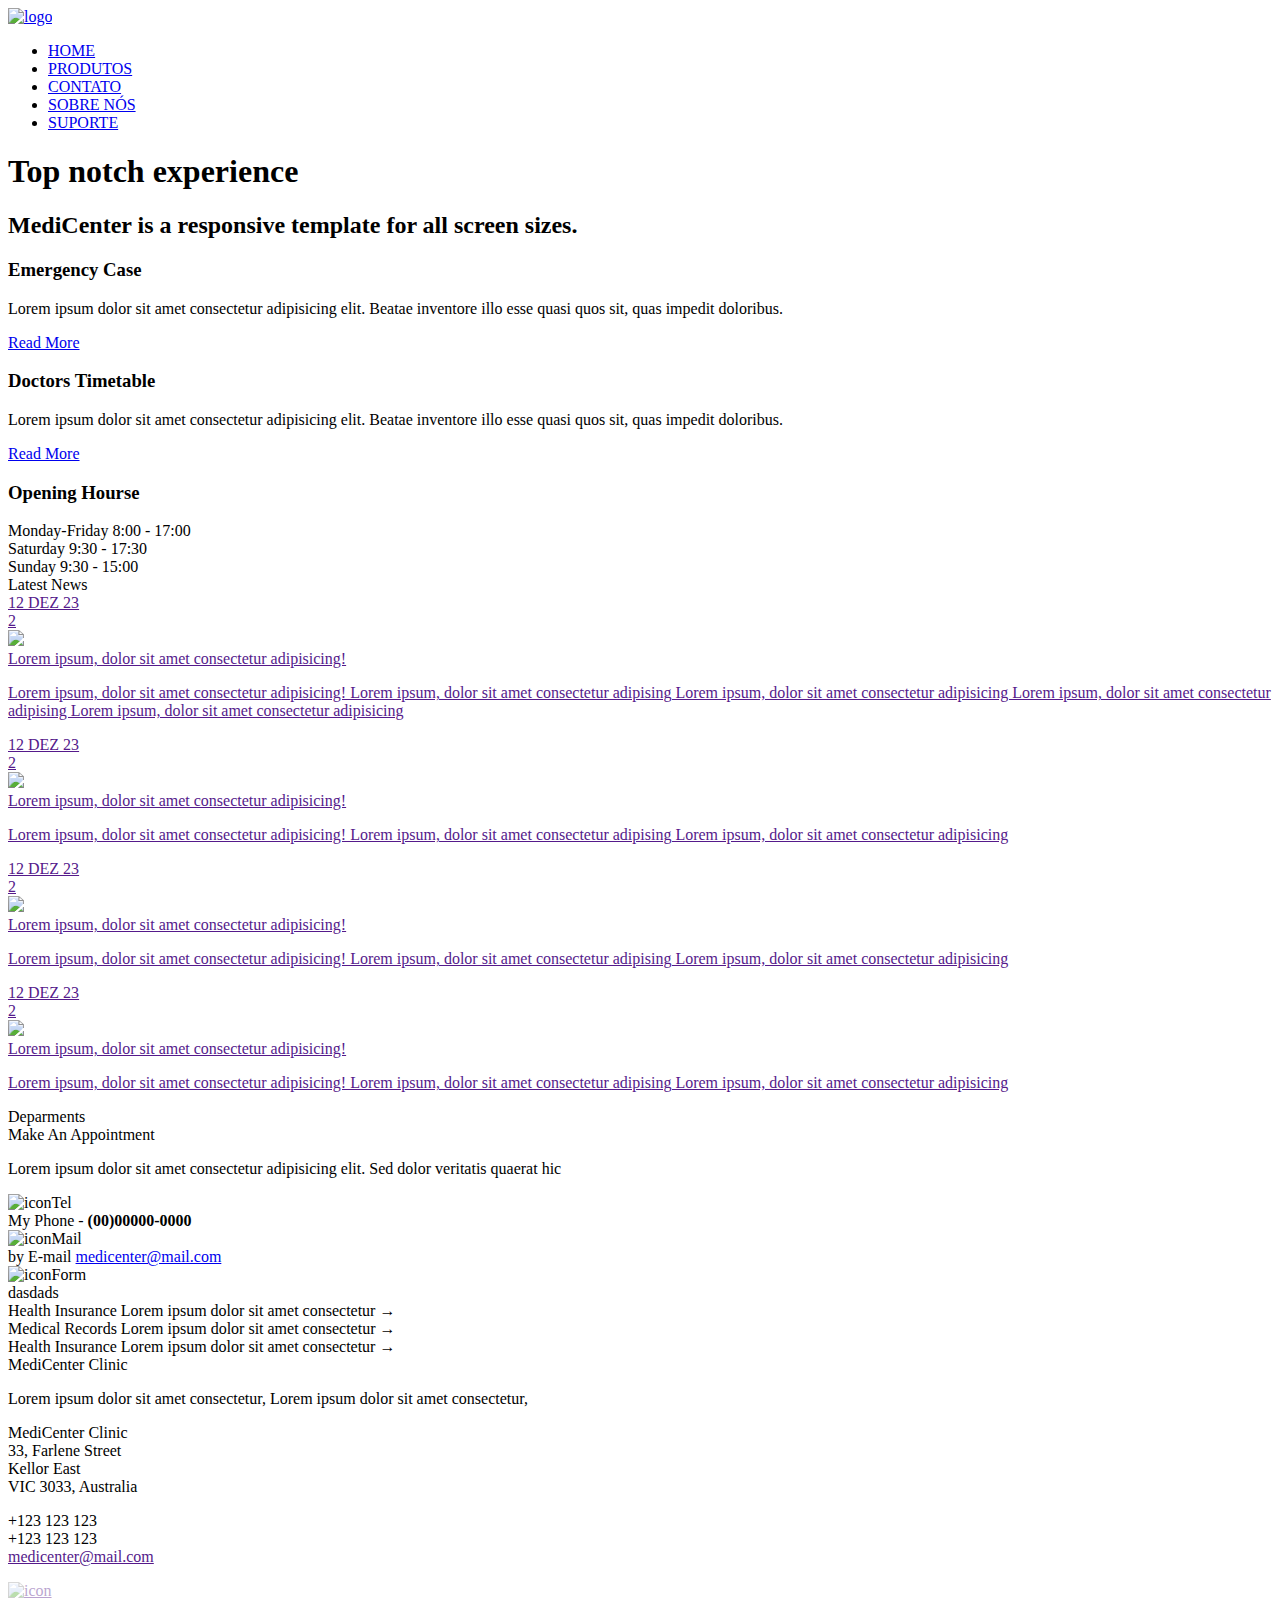
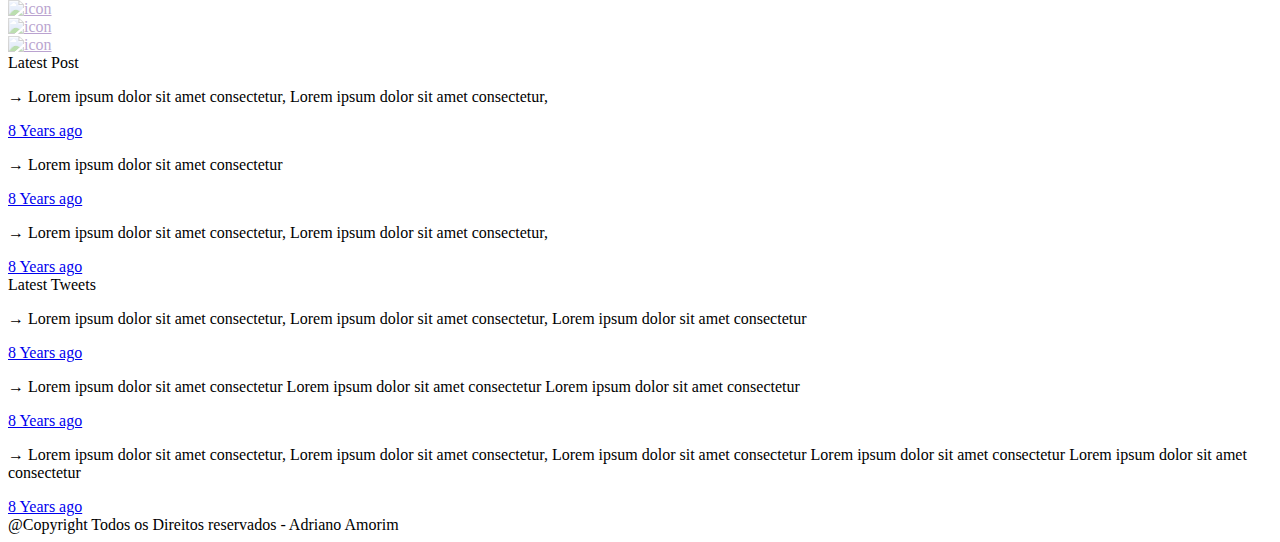
==== index.html @ 19088206 "alterado estrutura de arquivos" ====
<!DOCTYPE html>
<html lang="pt-BR">

<head>
    <meta charset="UTF-8">
    <meta http-equiv="X-UA-Compatible" content="IE=edge">
    <meta name="viewport" content="width=device-width,user-scalable=0">
    <title>MediCenter</title>
    <link rel="stylesheet" href="./css/style.css">
</head>

<body>
    <header>
        <div class="container">
            <div class="logo">
                <a href="#"><img src="./img/logo.png" alt="logo"></a>
            </div>
            <div class="menu">
                <div class="menuMobile">
                    <div class="linhasMenuM"></div>
                    <div class="linhasMenuM"></div>
                    <div class="linhasMenuM"></div>
                </div>
                <nav>
                    <ul>
                        <li class="ativo"><a href="#">HOME</a></li>
                        <li><a href="#">PRODUTOS</a></li>
                        <li><a href="#">CONTATO</a></li>
                        <li><a href="#">SOBRE NÓS</a></li>
                        <li><a href="#">SUPORTE</a></li>
                    </ul>
                </nav>
            </div>
        </div>

    </header>
    <!--AREA DO BANNER -->
    <section id="banner">
        <div class="container column">
            <div class="textoBanner">
                <h1>Top notch experience</h1>
                <h2>MediCenter is a responsive template for all screen sizes.</h2>
            </div>
            <div class="cardsBanner">
                <div class="card" id="card1">
                    <h3 class="tituloCard">Emergency Case</h3>
                    <p class="descCard">Lorem ipsum dolor sit amet consectetur adipisicing elit. Beatae inventore illo
                        esse quasi quos
                        sit, quas impedit doloribus. </p>
                    <a href="#" class="btnCard">Read More</a>
                </div>
                <div class="card" id="card2">
                    <h3 class="tituloCard">Doctors Timetable</h3>
                    <p class="descCard">Lorem ipsum dolor sit amet consectetur adipisicing elit. Beatae inventore illo
                        esse quasi quos
                        sit, quas impedit doloribus.</p>
                    <a href="#" class="btnCard">Read More</a>
                </div>
                <div class="card" id="card3">
                    <h3 class="tituloCard">Opening Hourse</h3>
                    <div class="descCard descCard3">
                        <span>Monday-Friday</span>
                        <span>8:00 - 17:00</span>
                    </div>
                    <div class="descCard descCard3">
                        <span>Saturday </span>
                        <span>9:30 - 17:30</span>
                    </div>
                    <div class="descCard descCard3">
                        <span>Sunday</span>
                        <span>9:30 - 15:00</span>
                    </div>
                </div>
            </div>
        </div>
    </section>
    <!-- -->
    <!--AREA PRINCIPAL DA PAGINA-->
    <section id="conteudoPrincipal">
        <div class="container">
            <section id="boxArtigos">
                <!--TITULO NOTICAS(ARTIGOS)-->
                <div class="artigo">
                    <div class="boxTituloCp">
                        <span>Latest News</span>
                        <div class="barraTituloCp"></div>
                    </div>
                    <div id="boxConteudoArtigos">
                        <article>
                            <a href="">
                                <div class="boxDataArtigo">
                                    <div class="dataArtigo">12 DEZ 23</div>
                                    <div class="comentArtigo">2</div>
                                </div>

                                <div class="thumbnail_artigo">
                                    <img src="./img/imgArtigo.jpg" />
                                </div>
                                <div class="tituloArtigo">
                                    <span>Lorem ipsum, dolor sit amet consectetur adipisicing!</span>
                                </div>
                                <div class="resumoArtigo">
                                    <p>Lorem ipsum, dolor sit amet consectetur adipisicing!
                                        Lorem ipsum, dolor sit amet consectetur adipising
                                        Lorem ipsum, dolor sit amet consectetur adipisicing
                                        Lorem ipsum, dolor sit amet consectetur adipising
                                        Lorem ipsum, dolor sit amet consectetur adipisicing
                                    </p>
                                </div>
                            </a>
                        </article>
                        <article>
                            <a href="">
                                <div class="boxDataArtigo">
                                    <div class="dataArtigo">12 DEZ 23</div>
                                    <div class="comentArtigo">2</div>
                                </div>

                                <div class="thumbnail_artigo">
                                    <img src="./img/imgArtigo.jpg" />
                                </div>
                                <div class="tituloArtigo">
                                    <span>Lorem ipsum, dolor sit amet consectetur adipisicing!</span>
                                </div>
                                <div class="resumoArtigo">
                                    <p>Lorem ipsum, dolor sit amet consectetur adipisicing!
                                        Lorem ipsum, dolor sit amet consectetur adipising
                                        Lorem ipsum, dolor sit amet consectetur adipisicing
                                    </p>
                                </div>
                            </a>
                        </article>
                        <article>
                            <a href="">
                                <div class="boxDataArtigo">
                                    <div class="dataArtigo">12 DEZ 23</div>
                                    <div class="comentArtigo">2</div>
                                </div>

                                <div class="thumbnail_artigo">
                                    <img src="./img/imgArtigo.jpg" />
                                </div>
                                <div class="tituloArtigo">
                                    <span>Lorem ipsum, dolor sit amet consectetur adipisicing!</span>
                                </div>
                                <div class="resumoArtigo">
                                    <p>Lorem ipsum, dolor sit amet consectetur adipisicing!
                                        Lorem ipsum, dolor sit amet consectetur adipising
                                        Lorem ipsum, dolor sit amet consectetur adipisicing
                                    </p>
                                </div>
                            </a>
                        </article>
                        <article>
                            <a href="">
                                <div class="boxDataArtigo">
                                    <div class="dataArtigo">12 DEZ 23</div>
                                    <div class="comentArtigo">2</div>
                                </div>

                                <div class="thumbnail_artigo">
                                    <img src="./img/imgArtigo.jpg" />
                                </div>
                                <div class="tituloArtigo">
                                    <span>Lorem ipsum, dolor sit amet consectetur adipisicing!</span>
                                </div>
                                <div class="resumoArtigo">
                                    <p>Lorem ipsum, dolor sit amet consectetur adipisicing!
                                        Lorem ipsum, dolor sit amet consectetur adipising
                                        Lorem ipsum, dolor sit amet consectetur adipisicing
                                    </p>
                                </div>
                            </a>
                        </article>
                    </div>
                </div>


            </section>

            <!--AREA DO ASIDE-->
            <aside>
                <div class="containerWidget">
                    <div class="boxTituloCp">
                        <span>Deparments</span>
                        <div class="barraTituloCp"></div>
                    </div>

                    <div class="boxConteudoWidget">
                        <div class="blocos"></div>
                        <div class="blocos"></div>
                        <div class="blocos"></div>
                        <div class="blocos"></div>
                        <div class="blocos"></div>
                        <div class="blocos"></div>
                    </div>
                </div>
                <div class="containerWidget">
                    <div class="boxTituloCp">
                        <span>Make An Appointment</span>
                        <div class="barraTituloCp"></div>
                    </div>
                    <div class="boxConteudoWidget">
                        <div id="descMake">
                            <p>Lorem ipsum dolor sit amet consectetur
                                adipisicing elit. Sed dolor veritatis quaerat hic
                            </p>
                        </div>
                        <div id="containerContato">
                            <div class="boxContato">
                                <div class="iconContato">
                                    <img src="./img/icon_phone.png" alt="iconTel" />
                                </div>
                                <span>My Phone - <strong>(00)00000-0000</strong></span>
                            </div>
                            <div class="boxContato">
                                <div class="iconContato">
                                    <img src="./img/icon_mail.png" alt="iconMail" />
                                </div>
                                <span>by E-mail <a href="#">medicenter@mail.com</a></span>
                            </div>
                            <div class="boxContato">
                                <div class="iconContato">
                                    <img src="./img/icon_mail.png" alt="iconForm" />
                                </div>
                                <span>dasdads</span>
                            </div>
                        </div>
                    </div>
                </div>
            </aside>

        </div>
    </section>
    <footer>
        <div class="container column">
            <div class="cardsFooter">
                <div id="cardFt1">
                    <span class="tituloCardFt">Health Insurance </span>
                    <span class="textCardFt">Lorem ipsum dolor sit amet consectetur &rarr; </span>
                </div>
                <div id="cardFt2">
                    <span class="tituloCardFt">Medical Records </span>
                    <span class="textCardFt">Lorem ipsum dolor sit amet consectetur &rarr; </span>
                </div>
                <div id="cardFt3">
                    <span class="tituloCardFt">Health Insurance </span>
                    <span class="textCardFt">Lorem ipsum dolor sit amet consectetur &rarr; </span>
                </div>
            </div>
            <div class="areaFooter">
                <div id="areaFt1">
                    <div class="boxTituloCp">
                        <span>MediCenter Clinic</span>
                        <div class="barraTituloCp"></div>
                    </div>
                    <div class="boxConteudoFooter">
                        <div class="textConteudoFt">
                            <p> Lorem ipsum dolor sit amet consectetur,
                                Lorem ipsum dolor sit amet consectetur,</p>
                        </div>
                        <div class="textConteudoFt flexRow">
                            <p> MediCenter Clinic<br />
                                33, Farlene Street<br />
                                Kellor East<br />
                                VIC 3033, Australia
                            </p>
                            <p> +123 123 123<br />
                                +123 123 123<br />
                                <a href="">medicenter@mail.com</a>
                            </p>
                        </div>
                        <div class="flexRow">
                            <a href="" target="_blank">
                            <div class="iconContato" style="opacity: 0.4;">
                                <img src="./img/icon_fb.png" alt="icon">
                            </div>
                        </a>
                        <a href="" target="_blank">
                            <div class="iconContato" style="opacity: 0.4;">
                                <img src="./img/icon_tt.png" alt="icon">
                            </div>
                        </a>
                        <a href="" target="_blank">
                            <div class="iconContato" style="opacity: 0.4;">
                                <img src="./img/icon_google.png" alt="icon">
                            </div>
                        </a>
                        <a href="" target="_blank">
                            <div class="iconContato" style="opacity: 0.4;">
                                <img src="./img/icon_mailFt.png" alt="icon">
                            </div>
                            </a>
                        </div>

                    </div>
                </div>
                <div id="areaFt2">
                    <div class="boxTituloCp">
                        <span>Latest Post</span>
                        <div class="barraTituloCp"></div>
                    </div>
                    <div class="boxConteudoFooter">
                        <div class="textConteudoFt">
                            <p>
                                &rarr; Lorem ipsum dolor sit amet consectetur,
                                Lorem ipsum dolor sit amet consectetur,
                            </p>
                            <a href="#">8 Years ago</a>
                        </div>
                        <div class="textConteudoFt">
                            <p>
                                &rarr; Lorem ipsum dolor sit amet consectetur
                            </p>
                            <a href="#">8 Years ago</a>
                        </div>
                        <div class="textConteudoFt">
                            <p>
                                &rarr; Lorem ipsum dolor sit amet consectetur,
                                Lorem ipsum dolor sit amet consectetur,
                            </p>
                            <a href="#">8 Years ago</a>
                        </div>
                    </div>
                </div>
                <div id="areaFt3">
                    <div class="boxTituloCp">
                        <span>Latest Tweets</span>
                        <div class="barraTituloCp"></div>
                    </div>
                    <div class="boxConteudoFooter">
                        <div class="textConteudoFt">
                            <p>
                                &rarr; Lorem ipsum dolor sit amet consectetur,
                                Lorem ipsum dolor sit amet consectetur,
                                Lorem ipsum dolor sit amet consectetur
                            </p>
                            <a href="#">8 Years ago</a>
                        </div>
                        <div class="textConteudoFt">
                            <p>
                                &rarr; Lorem ipsum dolor sit amet consectetur
                                Lorem ipsum dolor sit amet consectetur
                                Lorem ipsum dolor sit amet consectetur
                            </p>
                            <a href="#">8 Years ago</a>
                        </div>
                        <div class="textConteudoFt">
                            <p>
                                &rarr; Lorem ipsum dolor sit amet consectetur,
                                Lorem ipsum dolor sit amet consectetur,
                                Lorem ipsum dolor sit amet consectetur
                                Lorem ipsum dolor sit amet consectetur
                                Lorem ipsum dolor sit amet consectetur

                            </p>
                            <a href="#">8 Years ago</a>
                        </div>
                    </div>
                </div>
            </div>
            <div id="footerCreditos">
                <span>@Copyright Todos os Direitos reservados - Adriano Amorim</span>
            </div>
        </div>
    </footer>


    <script src="./js/script.js"></script>
</body>

</html>
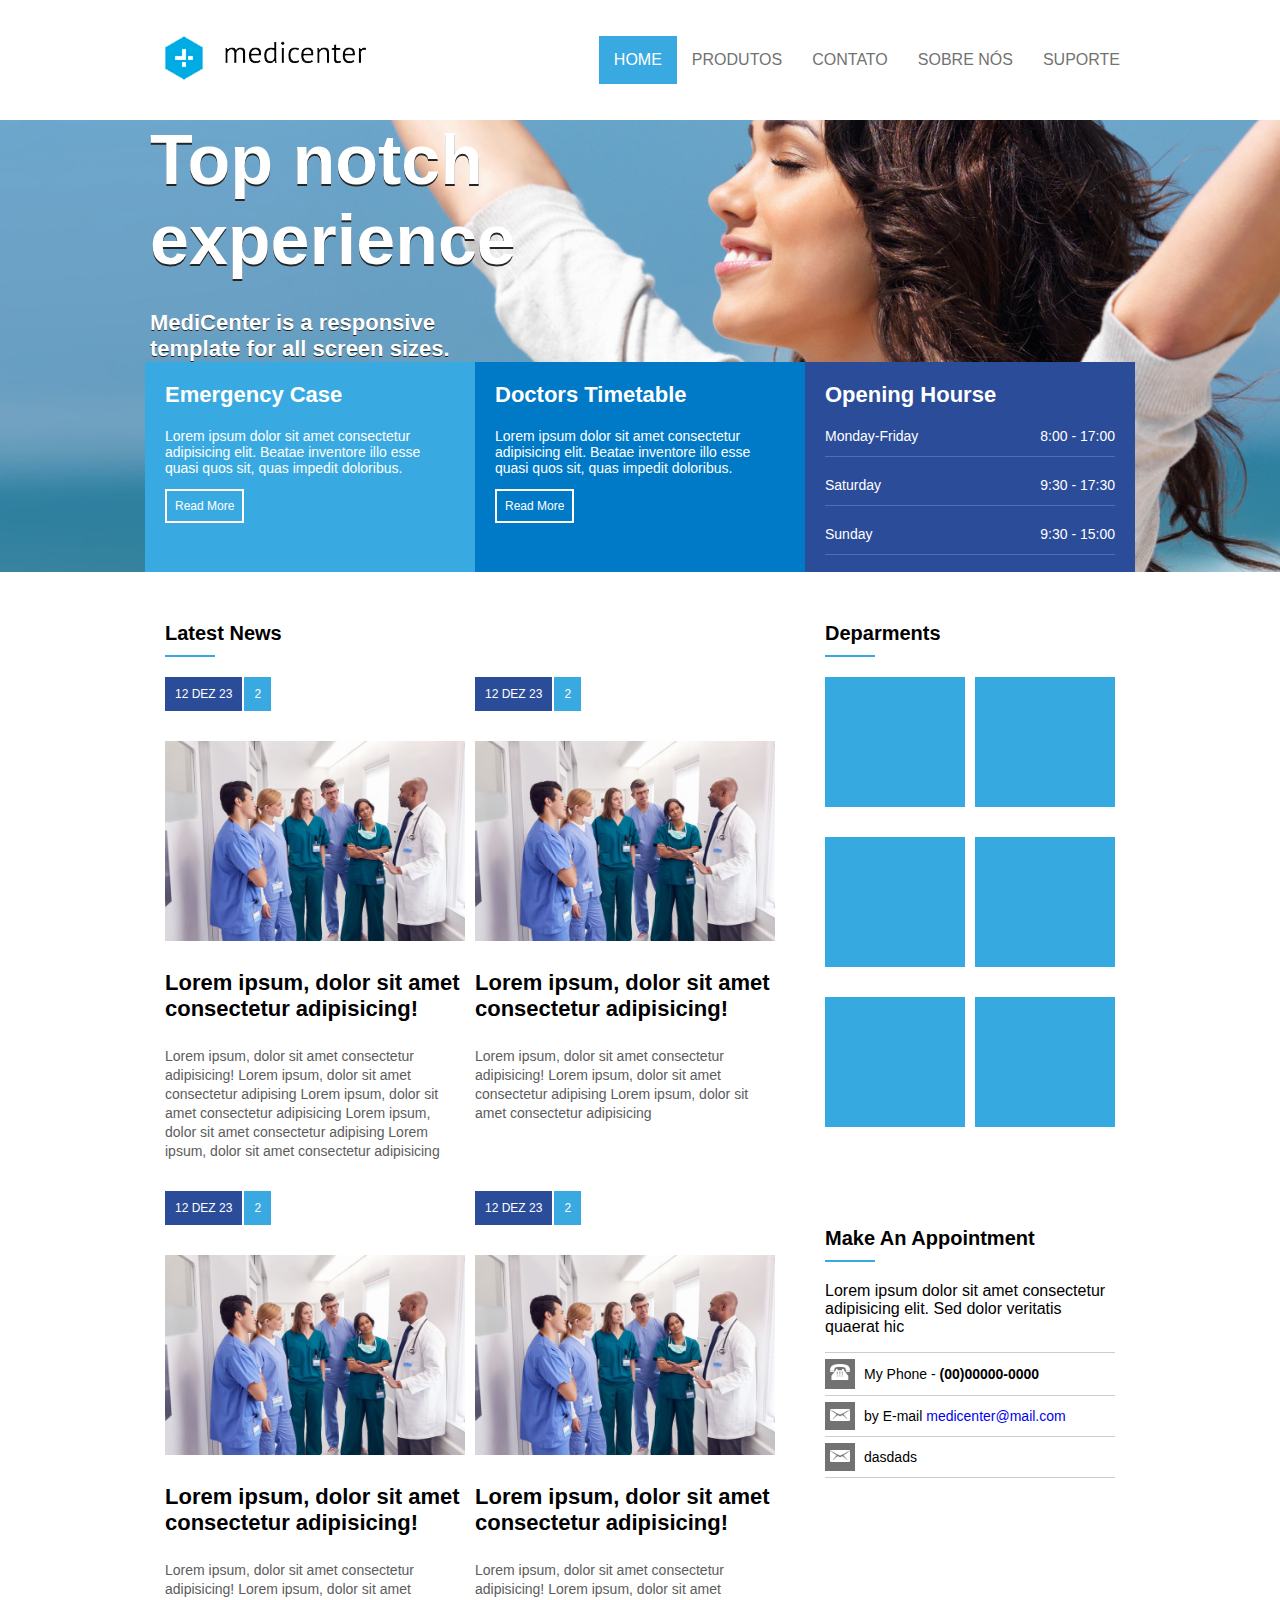
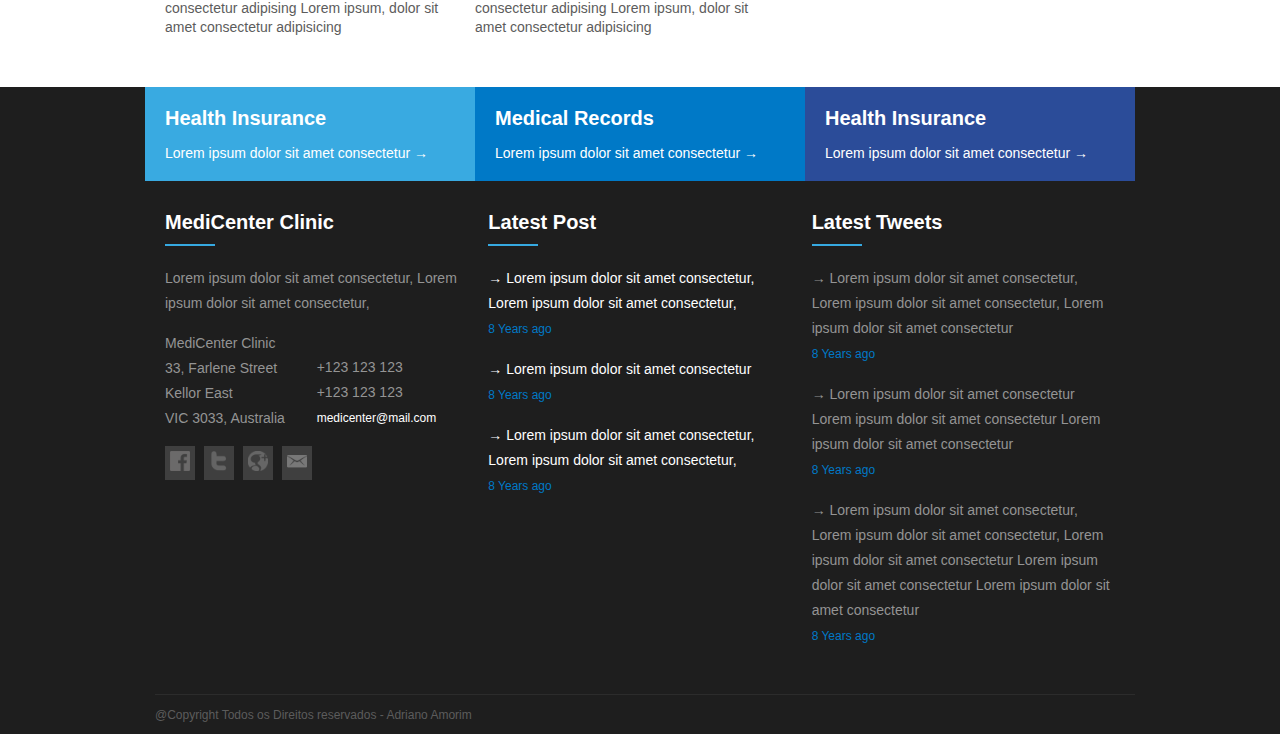
==== commit 8aafa2ef: "ajustado url p diretorio alterado" ====
--- a/index.html
+++ b/index.html
@@ -6,14 +6,14 @@
     <meta http-equiv="X-UA-Compatible" content="IE=edge">
     <meta name="viewport" content="width=device-width,user-scalable=0">
     <title>MediCenter</title>
-    <link rel="stylesheet" href="./css/style.css">
+    <link rel="stylesheet" href="./public/css/style.css">
 </head>
 
 <body>
     <header>
         <div class="container">
             <div class="logo">
-                <a href="#"><img src="./img/logo.png" alt="logo"></a>
+                <a href="#"><img src="./public/img/logo.png" alt="logo"></a>
             </div>
             <div class="menu">
                 <div class="menuMobile">
@@ -94,7 +94,7 @@
                                 </div>
 
                                 <div class="thumbnail_artigo">
-                                    <img src="./img/imgArtigo.jpg" />
+                                    <img src="./public/img/imgArtigo.jpg" />
                                 </div>
                                 <div class="tituloArtigo">
                                     <span>Lorem ipsum, dolor sit amet consectetur adipisicing!</span>
@@ -117,7 +117,7 @@
                                 </div>
 
                                 <div class="thumbnail_artigo">
-                                    <img src="./img/imgArtigo.jpg" />
+                                    <img src="./public/img/imgArtigo.jpg" />
                                 </div>
                                 <div class="tituloArtigo">
                                     <span>Lorem ipsum, dolor sit amet consectetur adipisicing!</span>
@@ -138,7 +138,7 @@
                                 </div>
 
                                 <div class="thumbnail_artigo">
-                                    <img src="./img/imgArtigo.jpg" />
+                                    <img src="./public/img/imgArtigo.jpg" />
                                 </div>
                                 <div class="tituloArtigo">
                                     <span>Lorem ipsum, dolor sit amet consectetur adipisicing!</span>
@@ -159,7 +159,7 @@
                                 </div>
 
                                 <div class="thumbnail_artigo">
-                                    <img src="./img/imgArtigo.jpg" />
+                                    <img src="./public/img/imgArtigo.jpg" />
                                 </div>
                                 <div class="tituloArtigo">
                                     <span>Lorem ipsum, dolor sit amet consectetur adipisicing!</span>
@@ -209,19 +209,19 @@
                         <div id="containerContato">
                             <div class="boxContato">
                                 <div class="iconContato">
-                                    <img src="./img/icon_phone.png" alt="iconTel" />
+                                    <img src="./public/img/icon_phone.png" alt="iconTel" />
                                 </div>
                                 <span>My Phone - <strong>(00)00000-0000</strong></span>
                             </div>
                             <div class="boxContato">
                                 <div class="iconContato">
-                                    <img src="./img/icon_mail.png" alt="iconMail" />
+                                    <img src="./public/img/icon_mail.png" alt="iconMail" />
                                 </div>
                                 <span>by E-mail <a href="#">medicenter@mail.com</a></span>
                             </div>
                             <div class="boxContato">
                                 <div class="iconContato">
-                                    <img src="./img/icon_mail.png" alt="iconForm" />
+                                    <img src="./public/img/icon_mail.png" alt="iconForm" />
                                 </div>
                                 <span>dasdads</span>
                             </div>
@@ -273,22 +273,22 @@
                         <div class="flexRow">
                             <a href="" target="_blank">
                             <div class="iconContato" style="opacity: 0.4;">
-                                <img src="./img/icon_fb.png" alt="icon">
+                                <img src="./public/img/icon_fb.png" alt="icon">
                             </div>
                         </a>
                         <a href="" target="_blank">
                             <div class="iconContato" style="opacity: 0.4;">
-                                <img src="./img/icon_tt.png" alt="icon">
+                                <img src="./public/img/icon_tt.png" alt="icon">
                             </div>
                         </a>
                         <a href="" target="_blank">
                             <div class="iconContato" style="opacity: 0.4;">
-                                <img src="./img/icon_google.png" alt="icon">
+                                <img src="./public/img/icon_google.png" alt="icon">
                             </div>
                         </a>
                         <a href="" target="_blank">
                             <div class="iconContato" style="opacity: 0.4;">
-                                <img src="./img/icon_mailFt.png" alt="icon">
+                                <img src="./public/img/icon_mailFt.png" alt="icon">
                             </div>
                             </a>
                         </div>
@@ -366,7 +366,7 @@
     </footer>
 
 
-    <script src="./js/script.js"></script>
+    <script src="./public/js/script.js"></script>
 </body>
 
 </html>--- a/public/css/style.css
+++ b/public/css/style.css
@@ -0,0 +1,487 @@
+/*CONFIG GLOBAIS*/
+* {
+    margin: 0;
+    padding: 0;
+    box-sizing: border-box;
+    font-family: Arial;
+}
+/*--------------------------------*/
+/*CABECALHO*/
+header {
+    display: flex;
+    justify-content: center;
+    height: 120px;
+}
+/*-----------------------------*/
+/*CLASSES */
+.container {
+    width: 990px;
+    display: flex;
+    justify-content: space-between;
+}
+.hidden{
+    display:none;
+}
+.visible{
+    display: flex;
+}
+/*MENU*/
+.logo {
+    display: flex;
+    align-items: center;
+    padding-left: 20px;
+}
+.menuMobile{
+    display: none;
+    width: 40px;
+    height: 40px;
+    margin-top: 40px;
+    margin-bottom: 40px;
+    margin-right: 20px;
+}
+.menuMobile .linhasMenuM{
+    height: 3px;
+    background-color: #39aae1;
+}
+.menu {
+    display: flex;
+    align-items: center;
+}
+
+.ativo a,
+nav a:hover {
+    background-color: #39aae1;
+    color: #fff;
+}
+
+nav ul {
+    display: flex;
+}
+
+nav li {
+    list-style: none;
+}
+
+nav a {
+    display: block;
+    text-decoration: none;
+    padding: 15px;
+    text-transform: uppercase;
+    color: #727272;
+}
+
+/*---------------------------*/
+/*BANNER CENTRAL*/
+.column {
+    flex-direction: column;
+}
+
+#banner {
+    display: flex;
+    justify-content: center;
+    background-image: url("../img/img1.jpg");
+    background-position: center;
+    background-size: cover;
+    height: 100%;
+}
+
+#banner .textoBanner {
+    display: flex;
+    flex-direction: column;
+    justify-content: center;
+    flex: 1;
+    padding-left: 5px;
+}
+
+#banner .textoBanner h1 {
+    color: #fff;
+    font-size: 70px;
+    text-shadow: 0 2px 0 #252525;
+    max-width: 350px;
+}
+
+#banner .textoBanner h2 {
+    color: #fff;
+    font-size: 22px;
+    text-shadow: 0 1px 0 #252525;
+    max-width: 330px;
+    margin-top: 30px;
+}
+
+#banner .cardsBanner {
+    display: flex;
+    background-color: brown;
+    height: 210px;
+}
+
+.card {
+    flex: 1;
+    color: #fff;
+    padding: 20px;
+}
+
+.tituloCard {
+    font-size: 22px;
+}
+
+.descCard {
+    font-size: 14px;
+    margin: 20px 0;
+
+}
+
+.btnCard {
+    border: 2px solid #fff;
+    text-decoration: none;
+    padding: 8px;
+    margin-top: 5px;
+    font-size: 12px;
+    color: #fff;
+}
+
+.descCard3 {
+    display: flex;
+    justify-content: space-between;
+    align-items: center;
+    border-bottom: 1px solid #4c6ebe;
+    padding-bottom: 12px;
+
+}
+
+#card1 {
+    background-color: #39aae1;
+}
+
+#card2 {
+    background-color: #0079c7;
+}
+
+#card3 {
+    background-color: #2b4c99;
+}
+
+/*------------------------------------------------*/
+/*ASIDE*/
+/*TITULOS DO BOX PRINCIPAL*/
+.boxTituloCp {
+    display: flex;
+    flex-direction: column;
+    justify-content: start;
+    margin-top: 30px;
+    margin-bottom: 20px;
+}
+
+.boxTituloCp span {
+    color: #000;
+    font-size: 20px;
+    font-weight: bold;
+}
+
+.barraTituloCp {
+    width: 50px;
+    height: 2px;
+    background-color: #36a9e1;
+    margin-top: 10px;
+}
+#conteudoPrincipal aside {
+    flex: 1;
+}
+
+.boxConteudoWidget {
+    display: flex;
+    flex-wrap: wrap;
+    justify-content: space-between;
+}
+
+.boxConteudoWidget .blocos {
+    width: 140px;
+    height: 130px;
+    background-color: #36a9e1;
+    margin-bottom: 30px;
+}
+/*---------------------------------------------------*/
+/*CONTEUDO PRINCIPAL DO SITE*/
+#conteudoPrincipal {
+    display: flex;
+    justify-content: center;
+}
+
+#conteudoPrincipal #boxArtigos {
+    flex: 2;
+}
+
+
+
+#containerContato {
+    display: flex;
+    flex-direction: column;
+    justify-content: space-between;
+    width: 100%;
+}
+
+.boxContato {
+    display: flex;
+    justify-content: start;
+    align-items: center;
+    border-bottom: 1px solid #cecdcd;
+    padding: 6px 0;
+}
+
+.boxContato span,
+.boxContato strong {
+    font-size: 14px;
+}
+
+.iconContato {
+    background-color: #727272;
+    width: 30px;
+    padding: 5px;
+    margin-right: 9px;
+}
+
+.iconContato img {
+    width: 100%;
+}
+
+.boxContato span a {
+    text-decoration: none;
+}
+
+#descMake {
+    border-bottom: 1px solid #cecdcd;
+    width: 100%;
+}
+
+#descMake p {
+    margin-bottom: 16px;
+    font-size: 16px;
+}
+.containerWidget{
+    padding: 20px;
+}
+
+
+/*SECAO DOS ARTIGOS*/
+#boxConteudoArtigos {
+    display: flex;
+    flex-wrap: wrap;
+}
+
+article {
+    flex: 1;
+    min-width: 300px;
+    margin-right: 10px;
+}
+
+article a {
+    text-decoration: none;
+}
+
+article .boxDataArtigo {
+    display: flex;
+}
+
+article .dataArtigo {
+    background-color: #2b4c99;
+    color: #fff;
+    font-size: 12px;
+    padding: 10px;
+    margin-right: 2px;
+}
+
+article .comentArtigo {
+    background-color: #39aae1;
+    color: #fff;
+    font-size: 12px;
+    padding: 10px;
+}
+
+article .thumbnail_artigo {
+    margin-top: 30px;
+}
+
+article .thumbnail_artigo img {
+    width: 100%;
+    height: auto;
+}
+
+article .tituloArtigo {
+    margin: 25px 0;
+    font-size: 22px;
+    font-weight: bold;
+    color: #000;
+}
+
+article .resumoArtigo {
+    font-size: 14px;
+    color: #5c5c5c;
+    line-height: 19px;
+    margin-bottom: 30px;
+}
+
+/*-----------------------*/
+/*FOOTER*/
+footer {
+    display: flex;
+    justify-content: center;
+    background-color: #1e1e1e;
+}
+
+.cardsFooter {
+    display: flex;
+    width: 100%;
+}
+
+.cardsFooter .tituloCardFt {
+    color: #fff;
+    font-size: 20px;
+    font-weight: bold;
+    margin-bottom: 15px;
+}
+
+.cardsFooter .textCardFt {
+    font-size: 14px;
+    font-weight: 400;
+}
+
+#cardFt1,
+#cardFt2,
+#cardFt3 {
+    flex: 1;
+    display: flex;
+    flex-direction: column;
+    color: #fff;
+    padding: 20px;
+}
+
+#cardFt1 {
+    background-color: #39aae1;
+}
+
+#cardFt2 {
+    background-color: #0079c7;
+}
+
+#cardFt3 {
+    background-color: #2b4c99;
+}
+
+.areaFooter {
+    display: flex;
+    width: 100%;
+    padding-left: 20px;
+}
+.artigo{
+    padding: 20px;
+}
+
+.boxConteudoFooter {
+    display: flex;
+    flex-direction: column;
+}
+
+.boxConteudoFooter .textConteudoFt {
+    font-size: 14px;
+    line-height: 25px;
+    margin-bottom: 15px;
+    margin-right: 20px;
+}
+
+.boxConteudoFooter .textConteudoFt a {
+    font-size: 12px;
+    color: #0079c7;
+    text-decoration: none;
+
+}
+
+#areaFt1,
+#areaFt2,
+#areaFt3 {
+    flex: 1;
+    color: #fff;
+
+}
+
+footer .boxTituloCp span {
+    color: #fff;
+}
+
+footer #footerCreditos {
+    border-top: 1px solid #2c2c2c;
+    height: 40px;
+    color: #5c5c5c;
+    line-height: 40px;
+    font-size: 12px;
+    margin-top: 30px;
+    margin-left: 10px;
+}
+
+footer #areaFt3,
+#areaFt1 .textConteudoFt p {
+    color: #949494;
+}
+
+footer #areaFt1 .flexRow p {
+    flex: 1;
+    padding-right: 15px;
+    align-self: end;
+}
+
+footer #areaFt1 .flexRow a {
+    color: #fff;
+}
+
+.flexRow {
+    display: flex;
+}
+/*RESPONSIVIDADE*/
+@media (max-width: 740px) {
+    header{
+        height: auto;
+    }
+    .menu{
+        flex-direction: column;
+    }
+    .menuMobile{
+        display: flex;
+        flex-direction: column;
+        justify-content: space-around;
+    }
+    nav ul{
+        flex-direction: column;
+        position: absolute;
+        right: 0;
+        display:none;
+        background-color: #fff;
+        border-bottom-left-radius: 10px;
+       
+    }
+    #banner .textoBanner {
+        padding: 20px;
+    }
+
+    #banner .textoBanner h1 {
+        font-size: 50px;
+    }
+
+    #banner .textoBanner h2 {
+        font-size: 20px;
+    }
+
+    #banner .cardsBanner {
+        flex-direction: column;
+        height: auto;
+    }
+    #banner.container,#conteudoPrincipal .container{
+        flex-direction: column;
+    }
+    #conteudoPrincipal #boxArtigos,#conteudoPrincipal aside{
+        padding: 20px;
+    }
+    .cardsFooter,.areaFooter{
+        flex-direction: column;
+    }
+    .areaFooter{
+        padding: 20px;
+    }
+}